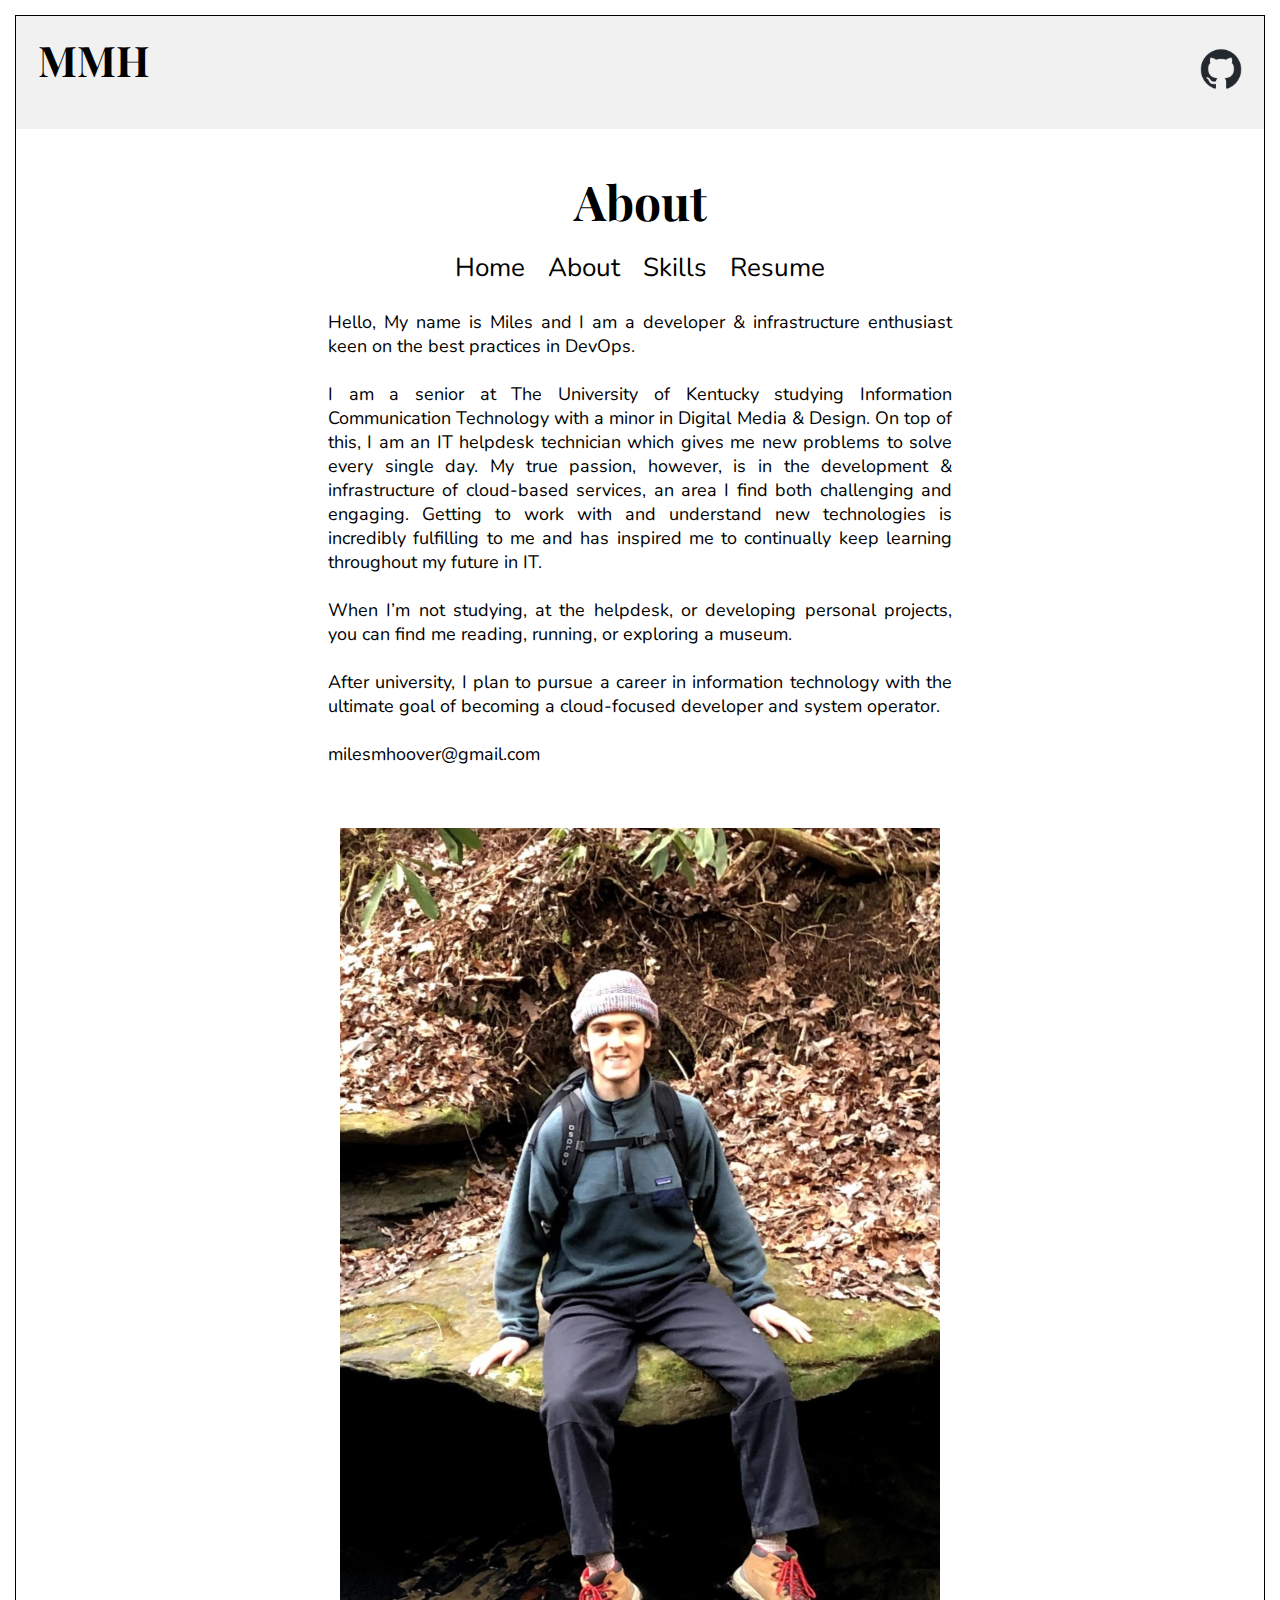
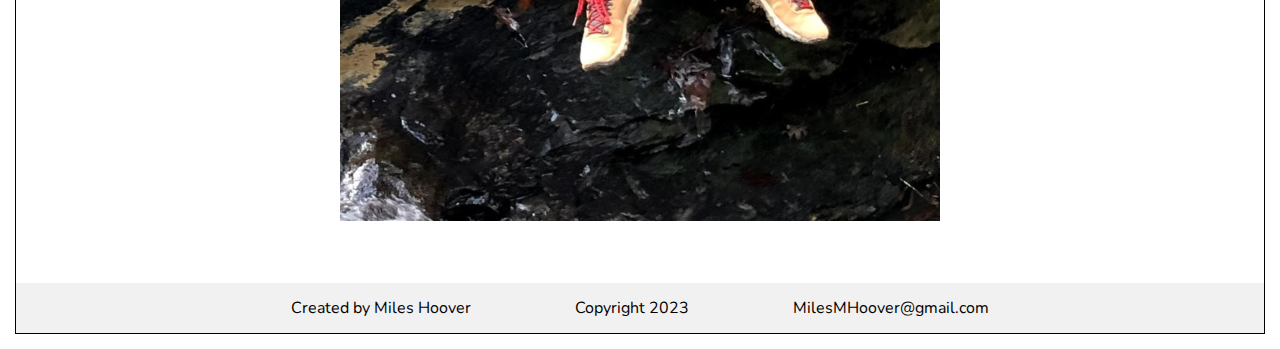
==== about.html @ 6d52f53a "fix bugs" ====
<!DOCTYPE html>
<html lang="en">
  <head>
    <meta charset="utf-8">
    <meta name="viewport" content="width=device-width, initial-scale=1.0">
    <link rel="stylesheet" href="styles/style.css">
    <link rel="preconnect" href="https://fonts.googleapis.com">
    <link rel="preconnect" href="https://fonts.gstatic.com" crossorigin>
    <link href="https://fonts.googleapis.com/css2?family=Nunito:wght@500&family=Playfair+Display&display=swap" rel="stylesheet">
    <title>Miles Hoover | About</title>
  </head>

  <body>
    <div class="header">
      <a href="#default" class="logo">MMH</a>
      <div class="header-right">
        <a href="https://github.com/MilesHoover"><img src="images/github-mark.png" alt="Github Logo" style="width:42px;height:42px;" target="_blank" rel="noopener noreferrer"></a>
      </div>
    </div> 
    <div class="flex-container">
      <div class="flex-items-about">
        <header>
          <h2>About</h2>
        </header>
        <nav>
          <ul>
            <li><a href="index.html">Home</a></li>
            <li><a href="about.html">About</a></li>
            <li><a href="skills.html">Skills</a></li>
            <li><a href="resume.html">Resume</a></li>
          </ul>
        </nav>
        <p id="p_about">
          Hello, My name is Miles and I am a developer & infrastructure enthusiast keen on the best practices in DevOps.<br><br>
          I am a senior at The University of Kentucky studying Information Communication Technology with a minor in Digital Media & Design. On top of this, I am an IT helpdesk technician which gives me new problems to solve every single day. My true passion, however, is in the development & infrastructure of cloud-based services, an area I find both challenging and engaging. Getting to work with and understand new technologies is incredibly fulfilling to me and has inspired me to continually keep learning throughout my future in IT.<br><br>
          When I’m not studying, at the helpdesk, or developing personal projects, you can find me reading, running, or exploring a museum.<br><br>
          After university, I plan to pursue a career in information technology with the ultimate goal of becoming a cloud-focused developer and system operator.<br><br>
          milesmhoover@gmail.com
        </p>
        <img srcset="images/small-300w.png 300w,
                 images/large-600w.png 600w" sizes="(max-width: 600px) 300px,
                 600px" src="images/large-600w.png" alt="A picture of me">
      </div>
    </div>
    <div class="flex-footer">
      <div class="footer-items">
        <ul>
          <li>Created by Miles Hoover</li>
          <li>Copyright 2023</li>
          <li>MilesMHoover@gmail.com</li>
        </ul>
      </div>
    </div>    
  </body>

</html>
---- styles/style.css ----
/* Site wide stylization */

.flex-container {
    display: flex;
    flex-direction: column;
    justify-content: center;
    align-items: center;
    height: 100%;
}

.flex-footer {
    display: flex;
    flex-direction: column;
    justify-content: center;
    align-items: center;
    min-height: 10%;
  }
  
.footer-items {
    display: flex;
    height: 50px;
    width: 100%;
    flex-direction: row;
    justify-content: center;
    align-items: center;
    text-align: center;
    background-color: #f1f1f1;
}

.footer-items ul {
    list-style-type: none;
    padding: 0;
}

.footer-items li {
    display: inline;
    margin: 50px;
    font-family: 'Nunito', sans-serif;
}

body {
    border: #000 solid 1px;
    margin: 15px;
}

/* ----- Header and nav stylization for about, skills, resume, & contact pages ----- */

header {
    font-size: 32px;
    font-family: 'Playfair Display', serif;
}

nav {
    font-size: 26px;
    font-family: 'Nunito', sans-serif;
}

nav ul {
    list-style-type: none;
    padding: 0;
    margin-top: -6%;
}

nav li {
    display: inline;
    margin: 8px;
}

nav a {
    text-decoration: none;
    color: #000;
}

/* ----- index.html ----- */

.flex-items-index {
    display: flex;
    flex-direction: column;
    justify-content: center;
    align-items: center;
    text-align: center;
    margin-top: -200px;
    height: 100vh;
}

#header_index {
    font-family: 'Playfair Display', serif;
}

#header_index h1 {
    font-size: 64px;
    margin-bottom: -5%;
}

#header_index h2 {
    font-size: 32px;
}

#nav_index {
    font-size: 26px;
    font-family: 'Nunito', sans-serif;
}

#nav_index ul {
    list-style-type: none;
    padding: 0;
    margin-top: -2%;
}

#nav_index a {
    text-decoration: none;
    color: #000;
}

.header {
    overflow: hidden;
    background-color: #f1f1f1;
    padding: 20px 10px;
  }
  
.header a {
  float: left;
  color: black;
  text-align: center;
  padding: 12px;
  text-decoration: none;
  font-size: 18px;
  line-height: 25px;
  border-radius: 4px;
}
  
.header a.logo {
  font-size: 25px;
  font-weight: bold;
  font-size: 42px;
  font-family: 'Playfair Display', serif;
}

.header-right {
  float: right;
}

/* ----- about.html ----- */

.flex-items-about {
    display: flex;
    flex-direction: column;
    justify-content: center;
    align-items: center;
    text-align: center;
    margin-bottom: 5%;
}

#p_about {
    font-size: 18px;
    font-family: 'Nunito', sans-serif;
    margin-left: 25%;
    margin-right: 25%;
    text-align: justify;
    margin-bottom: 5%;
}

/* ----- skills.html ----- */

.page-container {
    display: flex;
    flex-direction: column;
    justify-content: center;
    align-items: center;
    height: 100vh;
    font-size: 18px;
    font-family: 'Nunito', sans-serif;
}

.outer-container0 {
    text-align: center;
    /* border: #000 solid 1px; */
}

.outer-container1 {
    display: flex;
    flex-direction: row;
    flex-wrap: nowrap;
    justify-content: center;
    align-items: flex-start;
    /* border: #000 solid 1px; */
}

.outer-container1 ul {
    margin-top: -10%;
}

.item1 {
    margin-right: 15%;
    /* border: #000 solid 1px; */
}

.outer-container2 {
    display: flex;
    flex-direction: row;
    flex-wrap: nowrap;
    justify-content: center;
    align-items: flex-start;
    /* border: #000 solid 1px; */
}

.outer-container2 ul {
    margin-top: -4%;
}

.outer-container10 {
    text-align: center;
}

.outer-container10 ul {
    margin-top: -40px;
}

.outer-container3 {
    display: flex;
    flex-direction: column;
    flex-wrap: nowrap;
    justify-content: left;
    align-items: flex-start;
}

.item4 {
    display: flex;
    flex-direction: column;
    flex-wrap: nowrap;
    justify-content: left;
    align-items: flex-start;
}

.item4 h4,h5,p, li{
    margin-top: -1px;
    margin-bottom: -1px;
}

.item5 {
    display: flex;
    flex-direction: column;
    flex-wrap: nowrap;
    justify-content: left;
    align-items: flex-start;
}

.item5 h4,h5,p, li{
    margin-top: -1px;
    margin-bottom: -1px;
}
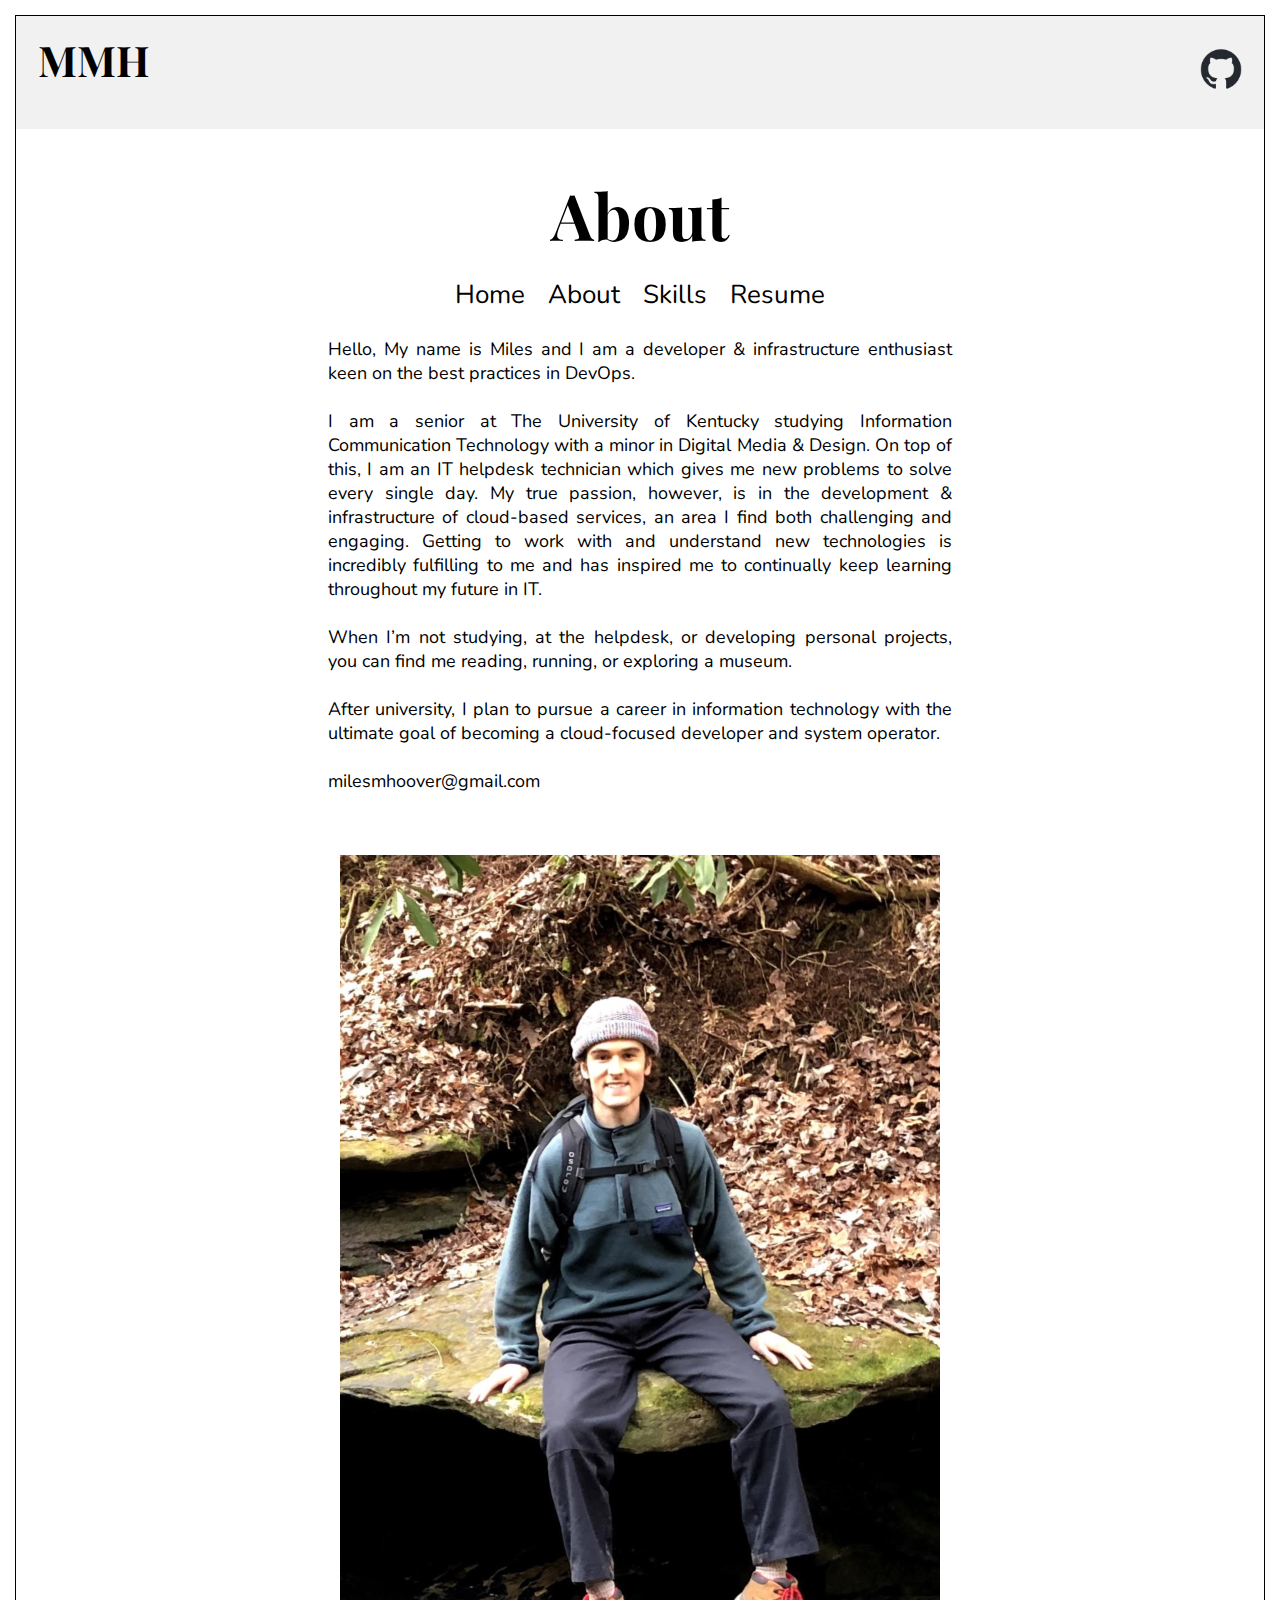
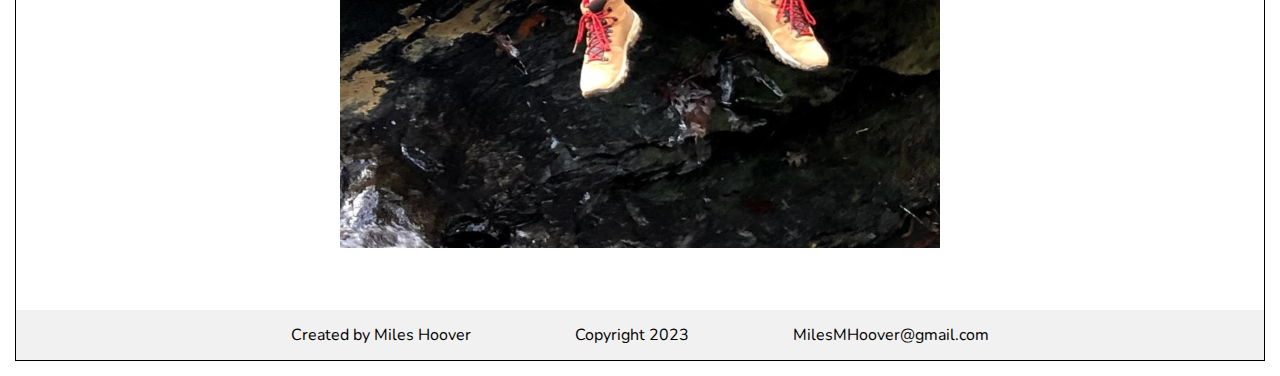
==== commit f94f016b: "add h1 element" ====
--- a/about.html
+++ b/about.html
@@ -7,20 +7,47 @@
     <link rel="preconnect" href="https://fonts.googleapis.com">
     <link rel="preconnect" href="https://fonts.gstatic.com" crossorigin>
     <link href="https://fonts.googleapis.com/css2?family=Nunito:wght@500&family=Playfair+Display&display=swap" rel="stylesheet">
+    <meta name="description" content="about page for my personal website">
+    <meta name="keywords" content="Miles Hoover, Summary, IT, DevOps, Cloud, Developer, Infrastructure">
+    <meta name="author" content="Miles Hoover">
+    <meta property="og:title" content="Miles Hoover | About">
+    <meta property="og:description" content="about page for my personal website">
+    <meta property="og:url" content="https://mileshoover.github.io/web2023/index.html">
+    <meta property="og:type" content="website">
+    <meta property="og:image" content="images/large-600w.png">
+    <meta name="DC.title" content="Miles Hoover | IT Professional">
+    <meta name="DC.subject" content="Website About page">
+    <meta name="DC.creator" content="Miles Hoover">
+    <meta name="DC.publisher" content="Miles Hoover">
+    <meta name="DC.date" content="2023-03-29">
+    <meta name="DC.description" content="About page for my personal website">
     <title>Miles Hoover | About</title>
+
+    <!-- JSON-LD Person -->
+    <script type="application/ld+json">
+    {
+      "@context": "https://schema.org",
+      "@type": "Person",
+      "name": "Miles Hoover",
+      "email": "milesmhoover@gmail.com",
+      "image": "large-600w.png",
+      "jobTitle": "IT Professional",
+      "url": "https://mileshoover.github.io/web2023/about.html"
+    }
+    </script>
   </head>
 
   <body>
     <div class="header">
-      <a href="#default" class="logo">MMH</a>
+      <a href="index.html" class="logo">MMH</a>
       <div class="header-right">
-        <a href="https://github.com/MilesHoover"><img src="images/github-mark.png" alt="Github Logo" style="width:42px;height:42px;" target="_blank" rel="noopener noreferrer"></a>
+        <a href="https://github.com/MilesHoover"><img src="images/github-mark.png" alt="Github Logo" style="width:42px;height:42px;" rel="noopener noreferrer"></a>
       </div>
     </div> 
     <div class="flex-container">
       <div class="flex-items-about">
         <header>
-          <h2>About</h2>
+          <h1>About</h1>
         </header>
         <nav>
           <ul>
--- a/styles/style.css
+++ b/styles/style.css
@@ -212,10 +212,6 @@
     text-align: center;
 }
 
-.outer-container10 ul {
-    margin-top: -40px;
-}
-
 .outer-container3 {
     display: flex;
     flex-direction: column;
@@ -248,4 +244,38 @@
 .item5 h4,h5,p, li{
     margin-top: -1px;
     margin-bottom: -1px;
+}
+
+/* make pages mobile reponsive */
+@media screen and (max-width: 600px) {
+    .outer-container1 {
+        flex-direction: column;
+    }
+    .outer-container2 {
+        flex-direction: column;
+    }
+    .outer-container3 {
+        flex-direction: column;
+    }
+    .item1 {
+        margin-right: 0;
+    }
+    .item4 {
+        margin-right: 0;
+    }
+    .item5 {
+        margin-right: 0;
+    }
+    #outer-container10 {
+        margin-top: -10%;
+    }
+}
+
+/* Make class page-items center horizontally */
+.page-items {
+    display: flex;
+    flex-direction: column;
+    justify-content: center;
+    align-items: center;
+    margin-top: -10%;
 }